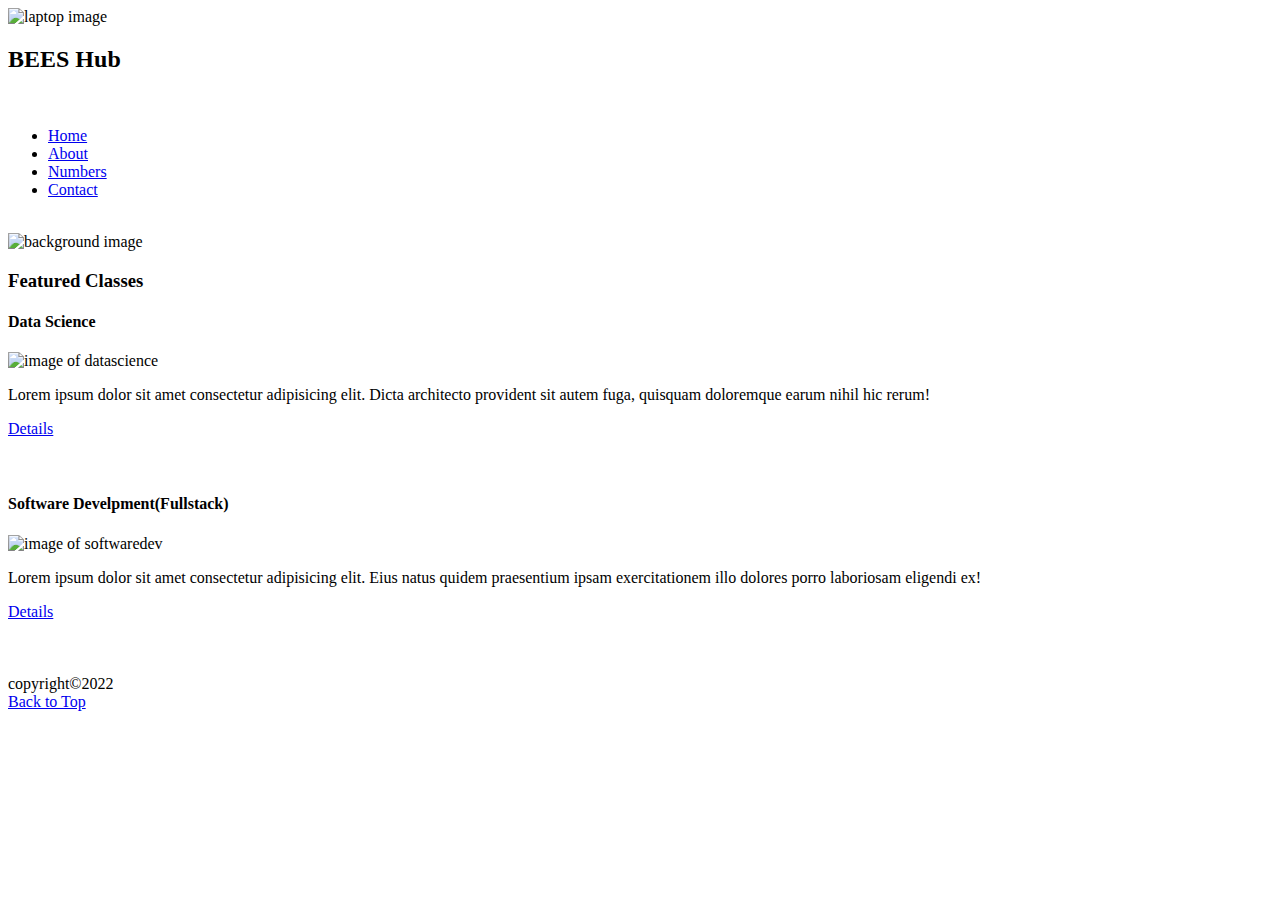
==== index.html @ 32f5744a "another commit" ====
<!DOCTYPE html>
<html lang="en">
<head>
  <meta charset="UTF-8">
  <meta http-equiv="X-UA-Compatible" content="IE=edge">
  <meta name="viewport" content="width=device-width, initial-scale=1.0">
  <title>BEES HUB</title>
</head>
<body>
  <div>
    <img src="./images/logolaptop.jpg" alt="laptop image" id="logo">
    <h2>BEES Hub</h2>
  </div>
    <br>
    <nav>
      <ul>
        <li><a href="index.html">Home</a></li>
        <li><a href="about.html">About</a></li>
        <li><a href="numbers.html">Numbers</a></li>
        <li><a href="contact.html">Contact</a></li>
      </ul>
    </nav>
    <br>
      <img src="./images/backgroundlaptop.jpg" alt="background image" width="100%">
    <br>
<h3>Featured Classes</h3>
<div>
<h4>Data Science</h4>
<img src="./images/datasciencelaptop.jpg" alt="image of datascience">
<p>Lorem ipsum dolor sit amet consectetur adipisicing elit. Dicta architecto provident sit autem fuga, quisquam doloremque earum nihil hic rerum!</p>
<a href="https://www.datascience.com" target="_blank">Details</a>
</div>
<br>
<br>
<div>
  <h4>Software Develpment(Fullstack)</h4>
  <img src="./images/softwaredevlaptop.jpg" alt="image of softwaredev">
  <p>Lorem ipsum dolor sit amet consectetur adipisicing elit. Eius natus quidem praesentium ipsam exercitationem illo dolores porro laboriosam eligendi ex!</p>
  <a href="https://www.softwaredev.com" target="_blank">Details</a>
</div>
<br>
<br>
<br>
<footer>copyright&copy;2022</footer>
<a href="#logo">Back to Top</a>
</body>
</html>
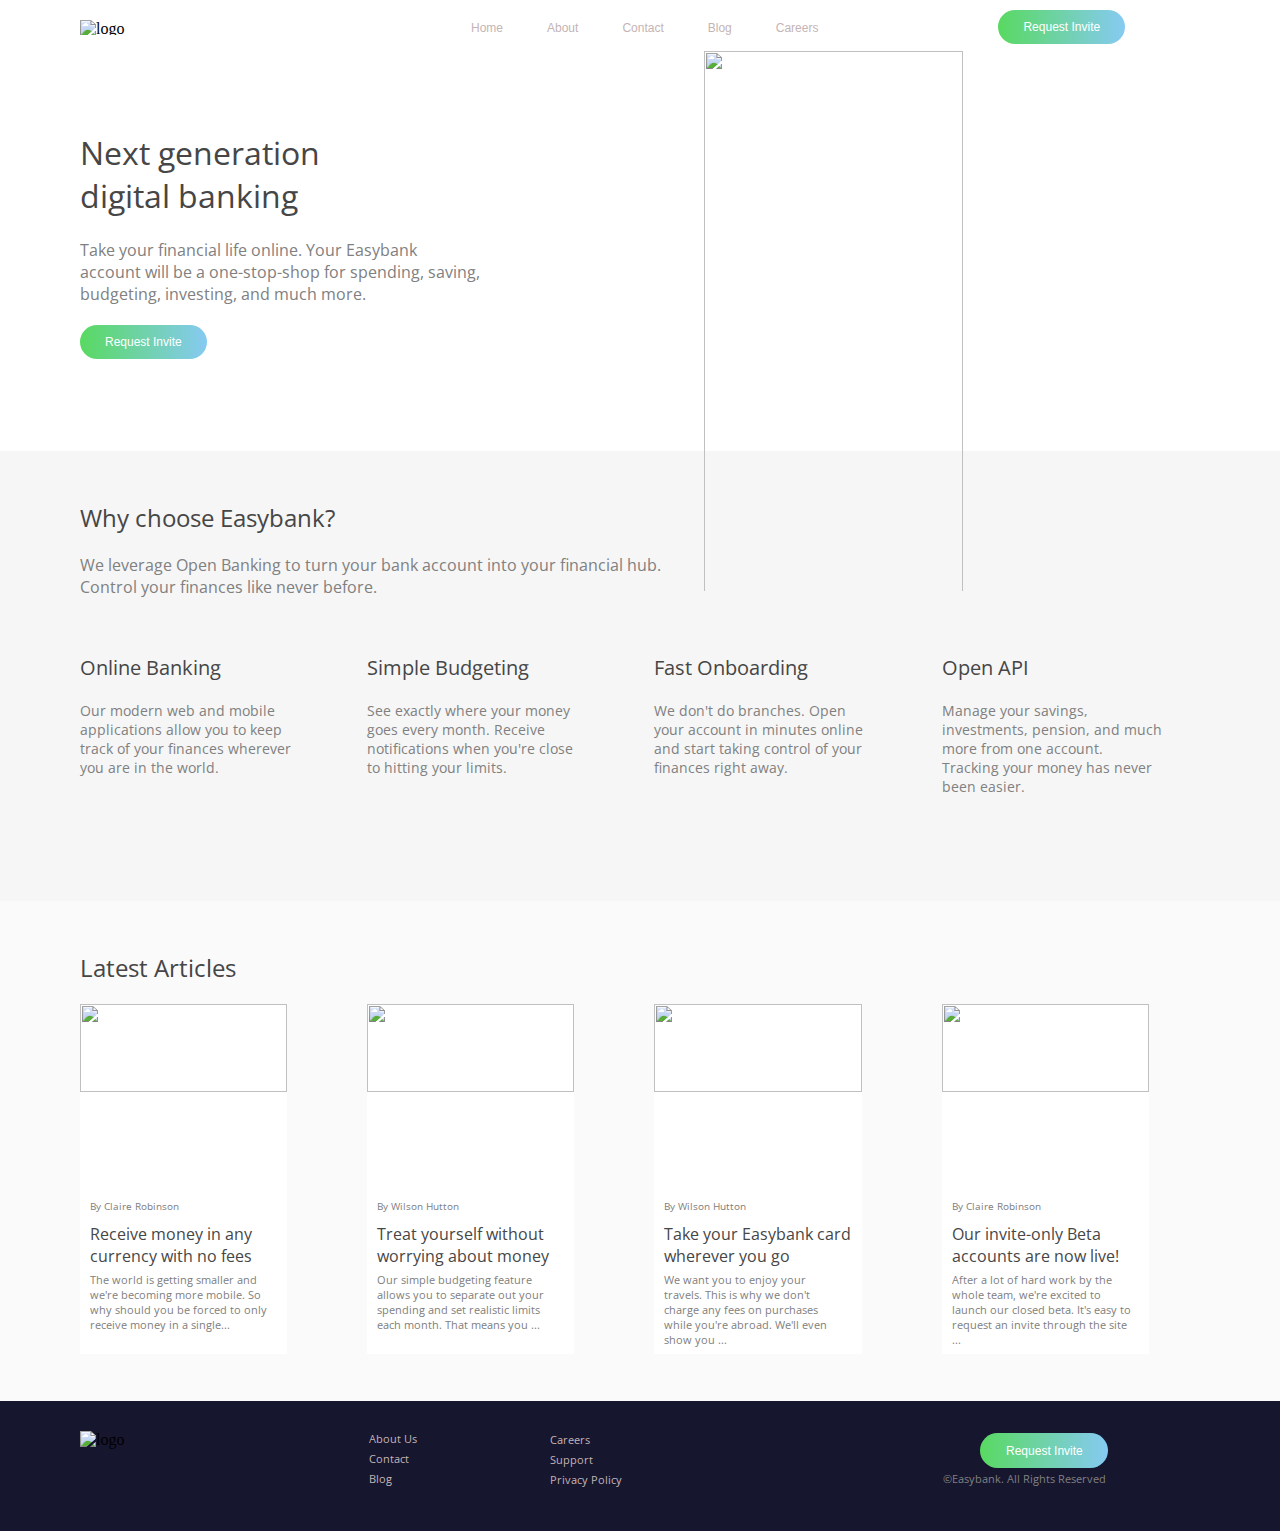
==== commit 21919452: "Add files via upload" ====
--- a/index.html
+++ b/index.html
@@ -1,47 +1,96 @@
-<!DOCTYPE html>
-<html lang="en">
-<head>
-  <meta charset="UTF-8">
-  <meta http-equiv="X-UA-Compatible" content="IE=edge">
-  <meta name="viewport" content="width=device-width, initial-scale=1.0">
-  <title>BEES HUB</title>
-</head>
-<body>
-  <div>
-    <img src="./images/logolaptop.jpg" alt="laptop image" id="logo">
-    <h2>BEES Hub</h2>
-  </div>
-    <br>
-    <nav>
-      <ul>
-        <li><a href="index.html">Home</a></li>
-        <li><a href="about.html">About</a></li>
-        <li><a href="numbers.html">Numbers</a></li>
-        <li><a href="contact.html">Contact</a></li>
-      </ul>
-    </nav>
-    <br>
-      <img src="./images/backgroundlaptop.jpg" alt="background image" width="100%">
-    <br>
-<h3>Featured Classes</h3>
-<div>
-<h4>Data Science</h4>
-<img src="./images/datasciencelaptop.jpg" alt="image of datascience">
-<p>Lorem ipsum dolor sit amet consectetur adipisicing elit. Dicta architecto provident sit autem fuga, quisquam doloremque earum nihil hic rerum!</p>
-<a href="https://www.datascience.com" target="_blank">Details</a>
-</div>
-<br>
-<br>
-<div>
-  <h4>Software Develpment(Fullstack)</h4>
-  <img src="./images/softwaredevlaptop.jpg" alt="image of softwaredev">
-  <p>Lorem ipsum dolor sit amet consectetur adipisicing elit. Eius natus quidem praesentium ipsam exercitationem illo dolores porro laboriosam eligendi ex!</p>
-  <a href="https://www.softwaredev.com" target="_blank">Details</a>
-</div>
-<br>
-<br>
-<br>
-<footer>copyright&copy;2022</footer>
-<a href="#logo">Back to Top</a>
-</body>
+<!DOCTYPE html>
+<html lang="en">
+<head>
+  <meta charset="UTF-8">
+  <meta http-equiv="X-UA-Compatible" content="IE=edge">
+  <meta name="viewport" content="width=device-width, initial-scale=1.0">
+  <title>EasyBank</title>
+  <link href="https://fonts.googleapis.com/css2?family=Open+Sans&display=swap" rel="stylesheet">
+  <link rel="stylesheet" href="styles.css">
+</head>
+<body>
+  <div id="header">
+    <img src="./images/logo.svg" alt="logo">
+    <input type="checkbox" id="checkbox_toggle" />
+      <label for="checkbox_toggle" class="hamburger">&#9776;</label>
+    <nav id="navbar">
+      <ul>
+        <li><a href="#home">Home</a></li>
+        <li><a href="#about">About</a></li>
+        <li><a href="#contact">Contact</a></li>
+        <li><a href="#blog">Blog</a></li>
+        <li><a href="#blog">Careers</a></li>
+      </ul>
+    </nav>
+    <span><button>Request Invite</button></span>
+  </div>
+
+  <div id="subheader">
+    <h1>Next generation digital banking</h1>
+    <p>Take your financial life online. Your Easybank account will be a one-stop-shop for spending, saving, budgeting, investing, and much more. <span><button>Request Invite</button></span> <img src="./images/image-mockups - Copy.png" alt=""></p>
+
+  </div>
+
+<div id="third">
+    <h2>Why choose Easybank?</h2>
+      <p id="hello">We leverage Open Banking to turn your bank account into your financial hub. Control your finances like never before.</p>
+       <div id="inlineP">
+      <div><img src="./images/icon-online.svg" alt=""><h3 id="banking">Online Banking</h3><p id="para">Our modern web and mobile applications allow you to keep <br> track of your finances wherever you are in the world.</p></div>
+        
+      <div><img src="./images/icon-budgeting.svg" alt=""><h3 id="simple">Simple Budgeting</h3><p id="budget">See exactly where your money goes every month. Receive notifications when you're close to hitting your limits.</p></div>
+
+      
+      <div><img src="./images/icon-onboarding.svg" alt=""><h3 id="fast">Fast Onboarding</h3><p id="board">We don't do branches. Open your account in minutes online and start taking control of your finances right away.</p></div>
+
+      <div><img src="./images/icon-api.svg" alt=""><h3 id="open">Open API</h3><p id="api">Manage your savings, investments, pension, and much more from one account. Tracking your money has never been easier.</p></div>
+    
+  </div>
+</div>
+
+<div id="inlineD">
+  <h2>Latest Articles</h3>
+    <div id="inline">
+  <div>
+    <img src="./images/image-currency.jpg" alt=""> <br>
+    <p class="small">By Claire Robinson</p> <h4>Receive money in any currency with no fees</h4><p class="big">The world is getting smaller and we're becoming more mobile. So why should you be forced to only receive money in a single...</p>
+  </div>
+  <div>
+    <img src="./images/image-restaurant.jpg" alt=""> <br>
+    <p class="small">By Wilson Hutton</p> <h4>Treat yourself without worrying about money</h4><p class="big">Our simple budgeting feature allows you to separate out your spending and set realistic limits each month. That means you ...</p>
+  </div>
+  <div>
+    <img src="./images/image-plane.jpg" alt=""> <br>
+    <p class="small">By Wilson Hutton</p> <h4>Take your Easybank card wherever you go</h4><p class="big">We want you to enjoy your travels. This is why we don't charge any fees on purchases while you're abroad. We'll even show you ...</p>
+  </div>
+  <div>
+    <img src="./images/image-confetti.jpg" alt=""> <br> <p class="small">By Claire Robinson</p><h4>Our invite-only Beta accounts are now live!</h4><p class="big">After a lot of hard work by the whole team, we're excited to launch our closed beta. It's easy to request an invite through the site ...</p>
+  </div>
+</div>
+</div>
+
+<div id="final">
+<img src="./images/logo.svg" alt="logo" id="logo">
+<div id="social">
+<img src="./images/fb imageeee.png" alt="" class="images" id="fb"><img src="./images/youtube image.jpg" alt="" class="images" id="yt"><img src="./images/twitter88.jpg" alt="" class="images" id="twitter"><img src="./images/pinnn2.jpg" alt="" class="images" id="pi"><img src="./images/ig22.jpg" alt="" class="images" id="ig">
+</div>
+<div id="sublast">
+<nav>
+  <ul id="listone">
+    <li><a href="#about">About Us</a></li>
+    <li><a href="#contact">Contact</a></li>
+    <li><a href="#blog">Blog</a></li>
+  </ul>
+  <ul id="list2">
+    <li><a href="#career">Careers</a></li>
+    <li><a href="#support">Support</a></li>
+    <li><a href="#privacy">Privacy Policy</a></li>
+  </ul>
+</nav>
+</div>
+<button>Request Invite</button>
+<br>
+<footer>&copy;Easybank. All Rights Reserved</footer>
+
+</div>
+</body>
 </html>--- a/styles.css
+++ b/styles.css
@@ -0,0 +1,1070 @@
+html, body {
+  margin: 0;
+  font-size: 100%;
+} 
+
+ #header {
+  height: 1.875rem;
+  display: flex;
+  background-color: white;
+}
+
+input[type=checkbox]{
+  display: none;
+ } 
+
+.hamburger {
+  display: none;
+  position: absolute;
+  font-size: 30px;
+  margin-left: 30px;
+}
+
+#header img {
+margin: 1.25rem 5rem;
+width: 6.313rem;
+height: 0.938rem;
+}
+
+a {
+  text-decoration: none;
+  color: rgb(196, 180, 180);
+}
+#header nav {
+  margin-left: 9.375rem;
+}
+
+#header ul {
+  margin-left: 40px;
+  padding-left: 0px;
+}
+
+#header li {
+  display: inline-block;
+  list-style: none;
+  margin: 0px;
+  padding: 0.313rem 1.25rem;
+  font-size: 0.75rem;
+  font-weight: lighter;
+  font-family: Verdana, Geneva, Tahoma, sans-serif;
+}
+
+#header span {
+  margin-top: 0.625rem;
+  margin-bottom: 0.625rem;
+  margin-left: 10rem;
+}
+
+ button {
+  border-radius: 1.875rem;
+  padding: 0.625rem 1.563rem;
+  border-style: none;
+  color: white;
+  font-size: 0.75rem;
+  background: hsla(124, 63%, 60%, 1);
+background: linear-gradient(360deg, hsla(124, 63%, 60%, 1) 0%, rgb(134, 202, 242) 100%);
+background: -moz-linear-gradient(360deg, hsla(124, 63%, 60%, 1) 0%, rgb(134, 202, 242) 100%);
+background: -webkit-linear-gradient(360deg, hsla(124, 63%, 60%, 1) 0%, rgb(134, 202, 242) 100%);
+filter: progid: DXImageTransform.Microsoft.gradient( startColorstr="#5ADA63", endColorstr="#86caf2", GradientType=1 );
+}
+
+#subheader {
+ height: 25rem; 
+ background-color: rgb(250, 250, 250);
+ background: url('./images/bg-intro-desktop.svg') no-repeat;
+ background-size: 55% 140%;
+ background-position:  right bottom;
+ position: relative;
+}
+
+#subheader h1 {
+  padding-top: 5rem;
+  margin-left: 5rem;
+  width: 15.625rem;
+  font-weight: 400;
+  font-family: Open sans, sans-serif;
+  color: rgb(70, 70, 70);
+}
+
+#subheader p {
+  margin-left: 5rem;
+  color: grey;
+  font-family: Open sans, sans-serif;
+  width: 25rem;
+}
+
+#subheader span {
+  display: block;
+  padding-top: 1.25rem;
+}
+
+#subheader img {
+  display: inline-block;
+  position: absolute;
+  top: 0px;
+  /* left: 46.4rem; */
+  left: 55%;
+  width: 45%;
+ height: 135%;
+}
+
+#third {
+  height: 28.125rem; 
+ background-color: rgb(246, 246, 246);
+ font-family: Open sans, sans-serif;
+ margin: 0px;
+ padding: 0px;
+ font-size: 0;
+}
+
+#third h2 {
+  margin-left: 5rem;
+  margin-top: 0px;
+  font-weight: 400;
+  padding-top: 3.125rem;
+  font-size: 1.5rem;
+  color: rgb(70, 70, 70);
+}
+
+#third #hello {
+  font-size: 1rem;
+  padding-left: 5rem;
+  width: 37.5rem;
+  color: grey;
+}
+
+#inlineP {
+  display: flex;
+  margin-left: 5rem;
+  margin-right: 5rem;
+  flex-wrap: wrap;
+}
+
+#inlineP div {
+  padding-left: 5rem;
+  font-family: Open sans, sans-serif;
+  padding-top: 1.25rem;
+  width: 18.5%;
+}
+
+#inlineP div:nth-of-type(1) {
+  padding-left: 0px;
+}
+
+#inlineP h3 {
+  font-size: 1.25rem;
+  color: rgb(70, 70, 70);
+  font-weight: 400;
+}
+
+#inlineP p {
+  font-size: 0.9rem;
+  color: grey;
+  width: 13.75rem; 
+}
+
+#inlineD {
+  height: 31.25rem; 
+  font-family: Open sans, sans-serif;
+  margin: 0px;
+  padding: 0px;
+  font-size: 0px;
+  background-color: rgb(250, 250, 250);
+}
+
+#inlineD h2 {
+  margin-left: 5rem;
+  font-weight: 400;
+  margin-top: 0px;
+  padding-top: 3.125rem;
+  margin-bottom: 0px;
+  font-size: 1.5rem;
+  color: rgb(70, 70, 70);
+}
+
+#inline {
+  display: flex;
+  margin-left: 5rem;
+  margin-right: 5rem;
+  flex-wrap: wrap;
+}
+
+#inline div {
+  margin-left: 5rem;
+  font-family: Open sans, sans-serif;
+  width: 18.5%;
+  height: 21.875rem;
+  background-color: rgb(255, 255, 255);
+  padding-top: 0px;
+  margin-top: 1.25rem;
+}
+
+#inline div:nth-of-type(1) {
+  margin-left: 0px;
+}
+
+#inline img {
+  width: 100%;
+  height: 50%;
+}
+
+#inlineD .small {
+  margin-left: 0.625rem;
+  margin-top: 1.25rem;
+  color: grey;
+  font-size: 0.625rem;
+}
+
+#inlineD h4 {
+  font-size: 1rem;
+  color: rgb(70, 70, 70);
+  margin-left: 0.625rem;
+  margin-top: 0.625rem;
+  font-weight: 400;
+  margin-bottom: 0px;
+}
+
+.big {
+  margin-left: 0.625rem;
+  color: grey;
+  font-size: 0.68rem;
+  margin-top: 0.313rem;
+  width: 11.25rem;
+}
+
+#final {
+  height: 8.125rem ;
+  background-color: rgb(22, 22, 47);
+  padding: 0px;
+  margin: 0px;
+  display: flex
+}
+
+#logo {
+  margin-left: 5rem;
+  margin-top: 1.875rem;
+  width: 8%;
+  height: 15%;
+}
+
+#social {
+  margin-top: 3.125rem;
+  margin-left: 0px;
+  transform: translateX(-80%);
+  width: 10%;
+}
+
+#final .images {
+  height: 0.9rem;
+  width: 0.9rem;
+  margin-top: 1.25rem;
+  margin-right: 7%;
+}
+
+#final #yt {
+  border-radius: 50%;
+}
+
+#final #pi {
+  border-radius: 50%;
+}
+
+#final #ig {
+  border-radius: 15%;
+}
+
+#final #twitter {
+  border-radius: 50%;
+}
+
+#sublast {
+  margin-top: 1.875rem;
+  width: 50%;
+}
+
+#sublast nav {
+  height: 100%;
+}
+
+#listone {
+  margin-top: 0px;
+  margin-bottom: 0px;
+}
+
+#listone li {
+  list-style: none;
+  font-size: 0.7rem;
+  font-family: Open sans, sans-serif;
+  padding-left: 1.188rem;
+  padding-bottom: 0.313rem;
+}
+
+#list2 {
+  transform: translate(12.5rem, -4.688rem);
+  margin-bottom: 0px;
+}
+
+#list2 li {
+  list-style: none;
+  font-size: 0.7rem;
+  font-family: Open sans, sans-serif;
+  padding-bottom: 0.313rem;
+}
+
+#final button {
+  height: 35px;
+  width: 10%;
+  transform: translate(1.875rem, 2rem);
+}
+
+footer {
+  transform: translate(-8.438rem, 4.375rem);
+  font-family: Open sans, sans-serif;
+  font-size: 0.7rem;
+  color: grey;
+  height: 30%;
+}
+
+@media (max-width: 474px) and (min-width: 375px) {
+
+  #header {
+    width: 100%;
+    height: 50px;
+  }
+
+  #header nav {
+    display: none;
+    position: absolute;
+    top: 60px;
+    left: -130px;
+  } 
+
+  #header ul {
+    margin-top: 0px;
+  }
+
+  #header li {
+    display: block;
+    padding: 0.2rem 1rem;
+    font-size: 15px;
+    color: white;
+    background-color: rgb(128, 235, 135);
+  }
+
+  input[type=checkbox]:checked ~ #navbar{
+    display: block;
+   }
+   .hamburger {
+    display: block;
+    margin-top: 0.5rem;
+   
+   }
+
+   #header img {
+    margin-left: 10rem;
+   }
+
+   #header span {
+    margin-top: 17px;
+    margin-bottom: 17px;
+    margin-left: -14px;
+  }
+  #header button {
+    height: 35px;
+    width: 80px;
+    padding: 0.625rem 0.4rem;
+    font-size: 0.6rem;
+    position: absolute;
+    top: 15px;
+    right: 0px;
+  }
+
+  #subheader img {
+    display: none;
+  }
+
+  #subheader h1 {
+    margin-left: 2.5rem;
+    padding-top: 110px;
+    margin-left: 30px;
+    width: 250px;
+    color: black;
+  }
+
+  #subheader p {
+    font-size: 16px;
+    width: 18rem;
+    margin-left: 2.5rem;
+    color: rgb(130, 124, 124);
+  }
+ 
+  #third {
+    height: 1400px; 
+  }
+
+  #third h2 {
+    margin-left: 30px;
+    font-size: 24px;
+    color: black;
+  }
+
+  #third #hello {
+    font-size: 1rem;
+    width: 20rem;
+    padding-left: 2.5rem;
+  }
+
+  #inlineP h3 {
+    font-size: 1.5rem;
+  }
+
+  #inlineP p {
+    font-size: 1rem;
+    width: 15rem; 
+  }
+
+  #inlineP div {
+    width: 100%;
+    margin-top: 1rem;
+  }
+
+  #inlineP div:nth-of-type(2), #inlineP div:nth-of-type(3), #inlineP div:nth-of-type(4) {
+   margin-left: -80px;
+  }
+
+  #inlineD {
+    height: 1850px; 
+  }
+
+  #inlineD h2 {
+    margin-left: 30px;
+    text-align: center;
+}
+
+#inline div {
+  width: 100%;
+  height: 25rem;
+margin-top: 2rem;
+}
+
+#inline div:nth-of-type(2), #inline div:nth-of-type(3), #inline div:nth-of-type(4) {
+  margin-left: 1px;
+ }
+
+ .big {
+  margin-left: 0.625rem;
+  font-size: 0.8rem;
+  width: 12rem;
+}
+
+#final {
+  height: 150px;
+  width: 100%;
+  position: relative;
+}
+
+#logo {
+  margin-top: 2rem;
+  margin-left: 30px;
+  width: 90px;
+}
+
+#final .images {
+  height: 0.9rem;
+  width: 0.9rem;
+  margin-top: 10px;
+  margin-right: 6px;
+}
+#social {
+  display: flex;
+  transform: translate(-90px, 30px);
+}
+
+#listone {
+  transform: translate(-40px, 5px);
+}
+
+#listone li {
+  padding-bottom: 10px;
+}
+
+#list2 {
+  transform: translate(4rem, -5.5rem);
+}
+
+#list2 li {
+  padding-bottom: 10px;
+}
+
+#final button {
+  width: 20%;
+  position: absolute;
+  top: 72px;
+  right: 33px;
+  padding: 0.625rem 0.4rem;
+  font-size: 0.6rem;
+}
+
+footer {
+  transform: translate(-8.2rem, 7.7rem);
+  font-size: 0.5rem;
+}
+}
+
+@media (max-width: 642px) and (min-width: 475px) {
+
+  #header {
+    width: 100%;
+    height: 50px;
+  }
+
+  #header nav {
+    display: none;
+    position: absolute;
+    top: 60px;
+    left: -130px;
+  } 
+
+  #header ul {
+    margin-top: 0px;
+  }
+
+  #header li {
+    display: block;
+    padding: 0.2rem 1rem;
+    font-size: 15px;
+    border-bottom: 1px solid rgb(134, 202, 242);
+    background-color: rgb(128, 235, 135);
+  }
+
+  input[type=checkbox]:checked ~ #navbar{
+    display: block;
+   }
+   .hamburger {
+    display: block;
+    margin-top: 0.5rem;
+   
+   }
+
+   #header img {
+    margin-left: 10rem;
+   }
+
+   #header span {
+    margin-top: 17px;
+    margin-bottom: 17px;
+    margin-left: -14px;
+  }
+  #header button {
+    height: 35px;
+    width: 80px;
+    padding: 0.625rem 0.4rem;
+    font-size: 0.6rem;
+    position: absolute;
+    top: 15px;
+    right: 0px;
+  }
+
+  #subheader img {
+    display: none;
+  }
+
+  #subheader h1 {
+    margin-left: 2.5rem;
+    padding-top: 110px;
+    margin-left: 30px;
+    width: 250px;
+    color: black;
+  }
+
+  #subheader p {
+    font-size: 16px;
+    width: 18rem;
+    margin-left: 2.5rem;
+    color: rgb(130, 124, 124);
+  }
+ 
+  #third {
+    height: 1400px; 
+  }
+
+  #third h2 {
+    margin-left: 30px;
+    font-size: 24px;
+    color: black;
+  }
+
+  #third #hello {
+    font-size: 1.1rem;
+    width: 25rem;
+    padding-left: 2.5rem;
+  }
+
+  #inlineP h3 {
+    font-size: 1.5rem;
+  }
+
+  #inlineP p {
+    font-size: 1.1rem;
+    width: 23rem; 
+  }
+
+  #inlineP div {
+    width: 100%;
+    margin-top: 1rem;
+  }
+
+  #inlineP div:nth-of-type(2), #inlineP div:nth-of-type(3), #inlineP div:nth-of-type(4) {
+   margin-left: -80px;
+  }
+
+  #inlineD {
+    height: 1850px; 
+  }
+
+  #inlineD h2 {
+    margin-left: 30px;
+    text-align: center;
+}
+
+#inline div {
+  width: 100%;
+  height: 25rem;
+margin-top: 2rem;
+}
+
+#inline div:nth-of-type(2), #inline div:nth-of-type(3), #inline div:nth-of-type(4) {
+  margin-left: 1px;
+ }
+
+ #inlineD h4 {
+  font-size: 1.4rem;
+  width: 15rem;
+}
+
+ .big {
+  margin-left: 0.625rem;
+  font-size: 0.8rem;
+  width: 19rem;
+}
+
+#final {
+  height: 150px;
+  width: 100%;
+  position: relative;
+}
+
+#logo {
+  margin-top: 2rem;
+  margin-left: 30px;
+  width: 90px;
+}
+
+#final .images {
+  height: 0.9rem;
+  width: 0.9rem;
+  margin-top: 10px;
+  margin-right: 6px;
+}
+
+#social {
+  display: flex;
+  transform: translate(-90px, 30px);
+}
+
+#listone {
+  transform: translate(-40px, 5px);
+}
+
+#listone li {
+  padding-bottom: 10px;
+}
+
+#list2 {
+  transform: translate(5rem, -5.5rem);
+}
+
+#list2 li {
+  padding-bottom: 10px;
+}
+
+#final button {
+  width: 20%;
+  position: absolute;
+  top: 10px;
+  right: 40px;
+  padding: 0.625rem 0.4rem;
+  font-size: 0.6rem;
+}
+
+footer {
+  transform: translate(-0.2rem, 7rem);
+  font-size: 0.5rem;
+}
+}
+
+@media (max-width: 767px) and (min-width: 643px) {
+  #header img {
+    margin-right: 0.3rem;
+    margin-left: 2.5rem;
+    }
+    
+    #header ul {
+      margin-left: 15px;
+      padding-left: 0px;
+    }
+    
+    #header nav {
+      margin-left: 0.5rem;
+    
+    }
+
+    #header li {
+      padding: 0.1rem 0.5rem;
+      padding-top: 0.2rem;
+      padding-bottom: 0.2rem;
+      padding-left: 0.3rem;
+      padding-right: 0.3rem;
+      font-size: 0.8rem;
+    }
+    
+    #header span {
+      margin-left: 1.5rem;
+    }
+
+    #header button {
+      width: 17%;
+      height: 35px;
+      font-size: 0.6rem;
+      position: absolute;
+      top: 10px;
+      right: 30px;
+      padding: 0.625rem 0.4rem;
+    }
+
+    #subheader img {
+      display: none;
+    }
+
+    #subheader h1 {
+      margin-left: 2.5rem;
+    }
+
+    #subheader p {
+      font-size: 0.8rem;
+      width: 18rem;
+      margin-left: 2.5rem;
+    }
+
+    #third {
+      height: 56.25rem; 
+    }
+
+    #third h2 {
+      margin-left: 2.5rem;
+      font-size: 1.5rem;
+    }
+
+    #third #hello {
+      font-size: 1rem;
+      width: 22rem;
+      padding-left: 2.5rem;
+    }
+
+    #inlineP h3 {
+      font-size: 1.5rem;
+    }
+
+    #inlineP p {
+      font-size: 1rem;
+      width: 15rem; 
+    }
+
+    #inlineP div {    
+      width: 40%;
+      margin-top: 1rem;
+    }
+
+    #inlineP, #inline {
+      margin-left: 2.5rem;
+    }
+
+    #inlineP div:nth-of-type(3){
+    padding-left: 0px;
+    }
+
+    #inlineD {
+      height: 62.5rem;   
+    }
+ 
+    #inline div {
+      width: 40%;
+      height: 25rem;
+    margin-top: 2rem;
+    }
+
+    #inline div:nth-of-type(3) {
+      margin-left: 0px;
+    }
+
+    #inlineD h2 {
+      font-size: 2rem;
+      margin-left: 2.5rem;
+    }
+
+    #inlineD .small {
+      font-size: 0.7rem;
+      margin-left: 1rem;
+    }
+    
+    #inlineD h4 {
+      font-size: 1.1rem;
+      margin-left: 1rem;
+      width: 12rem;
+    }
+    
+    .big {
+      color: grey;
+      font-size: 0.7rem;
+      margin-top: 0.313rem;
+      width: 12rem;
+      margin-left: 1rem;
+    }
+
+    #logo {
+      margin-left: 3rem;
+      margin-top: 1.875rem;
+      width: 10%;
+      height: 15%;
+      border: 2px solid white;
+    }
+
+    #social {
+      display: flex;
+      transform: translate(-72px, 10px);
+    }
+
+    #list2 {
+      transform: translate(10.5rem, -4.688rem);
+    }
+
+    footer {
+      transform: translate(-2.8rem, 4.375rem);
+      font-size: 0.6rem;
+    }
+
+    #final button {
+      height: 35px;
+      width: 15%;
+      transform: translate(3rem, 2rem);
+      font-size: 0.6rem;
+      padding: 0.625rem 0.4rem;
+    }
+}
+
+
+@media (max-width: 999px) and (min-width: 768px) {
+ 
+  #header img {
+    margin-right: 1.5rem;
+    }
+    
+    #header nav {
+      margin-left: 1.5rem;
+    }
+
+    #header li {
+      padding: 0.313rem 0.9rem;
+      font-size: 0.7rem;
+    }
+    
+    #header span {
+      margin-left: 2.2rem;
+    }
+
+    #subheader p {
+      font-size: 0.8rem;
+      width: 18rem;
+    }
+
+    #third {
+      height: 56.25rem; 
+    }
+
+    #third h2 {
+      font-size: 1.5rem;
+    }
+
+    #third #hello {
+      font-size: 1rem;
+      width: 22rem;
+    }
+
+    #inlineP h3 {
+      font-size: 1.5rem;
+    }
+
+    #inlineP p {
+      font-size: 1rem;
+      width: 18rem; 
+    }
+
+    #inlineP div {    
+      width: 40%;
+      margin-top: 1rem;
+    }
+
+    #inlineP div:nth-of-type(3) {
+      padding-left: 0px;
+    }
+
+    #inlineD {
+      height: 62.5rem; 
+    }
+ 
+    #inline div {
+      width: 40%;
+      height: 25rem;
+    margin-top: 2rem;
+    }
+
+    #inline div:nth-of-type(3) {
+      margin-left: 0px;
+    }
+
+    #inlineD h2 {
+      font-size: 2rem;
+    }
+
+    #inlineD .small {
+      font-size: 0.7rem;
+      margin-left: 1rem;
+    }
+    
+    #inlineD h4 {
+      font-size: 1.2rem;
+      margin-left: 1rem;
+      width: 15rem;
+    }
+
+    .big {
+      margin-left: 0.625rem;
+      color: grey;
+      font-size: 0.7rem;
+      margin-top: 0.313rem;
+      width: 13rem;
+      margin-left: 1rem;
+    }
+
+    #social {
+      display: flex;
+      transform: translate(-67px, 10px);
+    }
+
+    footer {
+      transform: translate(-4.3rem, 4.375rem);
+      font-size: 0.6rem;
+    }
+
+    #final button {
+      height: 35px;
+      width: 15%;
+      transform: translate(3rem, 2rem);
+      font-size: 0.7rem;
+    }
+    }
+
+    @media (max-width: 1200px) and (min-width: 1000px) {
+    #header img {
+    margin-right: 3rem;
+    }
+    
+    #header nav {
+      margin-left: 4rem;
+    }
+    
+    #header span {
+      margin-left: 8rem;
+    }
+
+    #third {
+      height: 56.25rem; 
+    }
+
+    #third h2 {
+      font-size: 2rem;
+    }
+
+    #third #hello {
+      font-size: 1.4rem;
+    }
+
+    #inlineP h3 {
+      font-size: 1.5rem;
+    }
+
+    #inlineP p {
+      font-size: 1.2rem;
+      width: 20rem; 
+    }
+
+    #inlineP div {    
+      width: 40%;
+    }
+
+    #inlineP div:nth-of-type(3) {
+      padding-left: 0px;
+    }
+
+    #inlineD {
+      height: 62.5rem; 
+    }
+ 
+    #inline div {
+      width: 40%;
+      height: 25rem;
+    margin-top: 2rem;
+    }
+
+    #inline div:nth-of-type(3) {
+      margin-left: 0px;
+    }
+
+    #inlineD h2 {
+      font-size: 2rem;
+    }
+
+    #inlineD .small {
+      font-size: 0.7rem;
+      margin-left: 1rem;
+    }
+    
+    #inlineD h4 {
+      font-size: 1.2rem;
+      margin-left: 1rem;
+      width: 18rem;
+    }
+
+    .big {
+      margin-left: 0.625rem;
+      color: grey;
+      font-size: 1rem;
+      margin-top: 0.313rem;
+      width: 20rem;
+      margin-left: 1rem;
+    }
+    #social {
+      display: flex;
+      transform: translateX(-85px);
+    }
+    footer {
+      transform: translate(-6.438rem, 4.375rem);
+      font-size: 0.8rem;
+    }
+
+    #final button {
+      height: 35px;
+      width: 15%;
+      transform: translate(3rem, 2rem);
+    }   
+    }